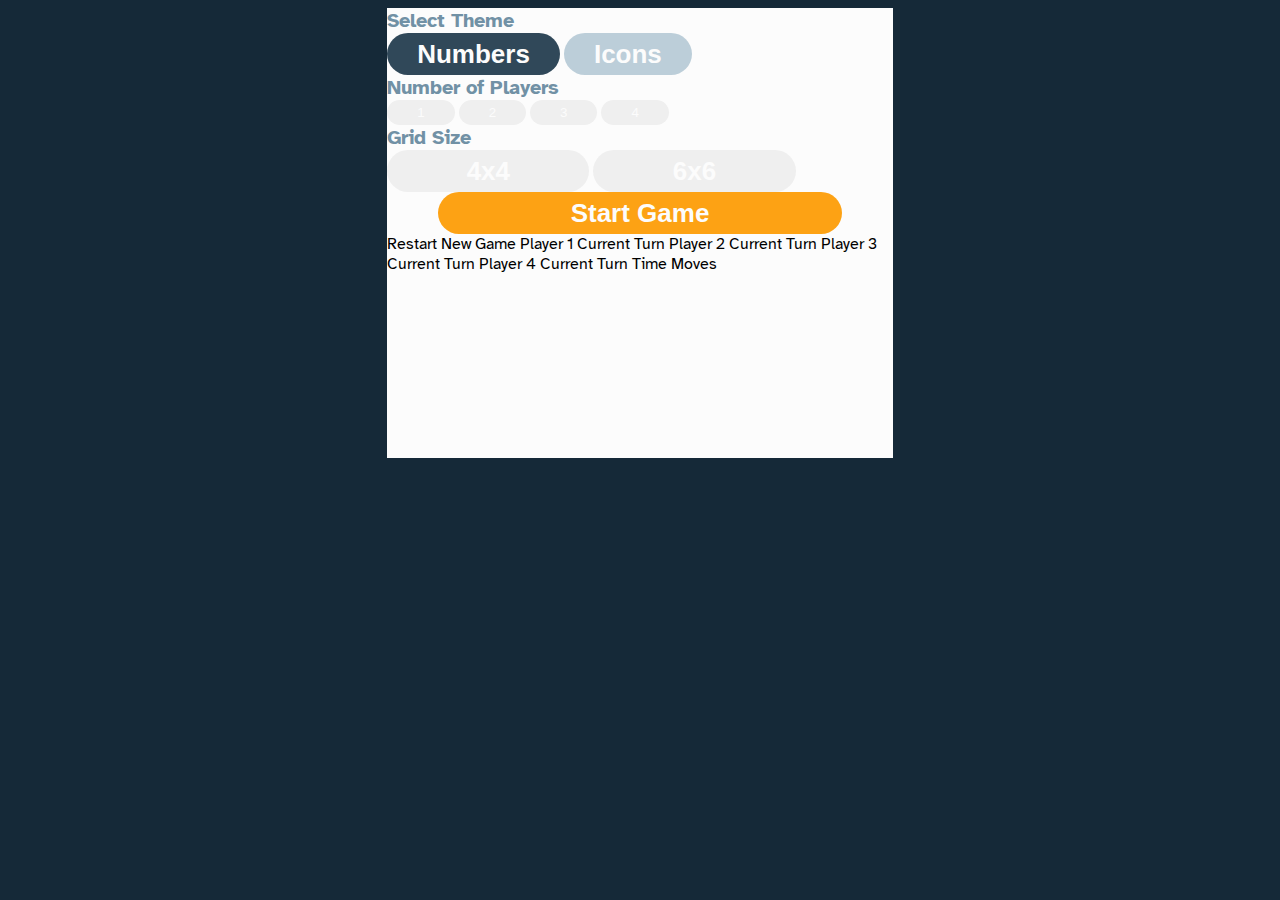
==== index.html @ 7f74958a "Rearrangemnt to deploy" ====
<!DOCTYPE html>
<html lang="en">
  <head>
    <meta charset="UTF-8" />
    <meta name="viewport" content="width=device-width, initial-scale=1.0" />

    <link
      rel="icon"
      type="image/png"
      sizes="32x32"
      href="./assets/favicon-32x32.png"
    />
    <link rel="stylesheet" href="styles.css" />

    <title>Frontend Mentor | Memory game</title>
  </head>

  <body>
    <div class="gameBoard">
      <!-- Game setup start -->

      <div>
        <div class="options">Select Theme</div>
        <div>
          <button id="numbers">Numbers</button>
          <button id="icons">Icons</button>
        </div>
      </div>

      <div>
        <div class="options">Number of Players</div>
        <div>
          <button class="btn">1</button>
          <button class="btn">2</button>
          <button class="btn">3</button>
          <button class="btn">4</button>
        </div>
      </div>

      <div>
        <div class="options">Grid Size</div>
        <div>
          <button class="grid-sizebtn">4x4</button>
          <button class="grid-sizebtn">6x6</button>
        </div>
      </div>
      <div><button class="start-btn">Start Game</button></div>

      <!-- Game setup end -->

      <!-- Game board start -->

      Restart New Game
      <!-- Multiplayer scores start -->

      Player 1
      <!-- P1 score -->
      Current Turn Player 2
      <!-- P2 score -->
      Current Turn Player 3
      <!-- P3 score -->
      Current Turn Player 4
      <!-- P4 score -->
      Current Turn

      <!-- Multiplayer scores start -->

      <!-- Solo game time and moves counter start -->

      Time
      <!-- Time elapsed -->

      Moves
      <!-- Moves total -->

      <!-- Solo game time and moves counter end -->

      <!-- Game board end -->
    </div>
  </body>
</html>
---- styles.css ----
/* Atkinson Hyperlegible Font */
@import url('https://fonts.googleapis.com/css2?family=Atkinson+Hyperlegible:wght@700&display=swap');

body{
    background-color: #152938;
    font-family: 'Atkinson Hyperlegible', sans-serif;
}
.gameBoard{
    background-color: #FCFCFC;
    margin: auto;
}

#numbers{
    background-color: #304859;
    border-radius: 26px;
    color:  #FCFCFC;
    font-size: 26px;
    line-height: 32px;
    font-weight: 700;
    padding: 5px 30px;
    border: 0;
}
#icons{
    background-color: #BCCED9;
    border-radius: 26px;
    color: #FCFCFC;
    font-size: 26px;
    line-height: 32px;
    font-weight: 700;
    padding: 5px 30px;
    border: 0;
}
.btn{
    border-radius: 26px;
    padding: 5px 30px;
    border: 0;
    color: #FCFCFC;
}
.grid-sizebtn{
    padding: 5px 30px;
    border-radius: 26px;
    font-size: 26px;
    line-height: 32px;
    font-weight: 700;
    border: 0;
    width: 40%;
    color:#FCFCFC;
}
.start-btn{
    padding: 5px 30px;
    background-color: #FDA214;
    border-radius: 35px;
    font-size: 26px;
    line-height: 32px;
    font-weight: 700;
    border: 0;
    color:  #FCFCFC;
    width: 80%;
    display: block;
    margin: auto;
}
.options{
    display: block;
    margin: auto;
}
/* For Desktop */
@media screen and (min-width:769px) {
    .gameBoard{
        height:50vh;
        width: 40%;
    }
    .options{
        color: #7191A5;
        font-weight: 700;
        font-size: 20px;
        line-height: 25px;
    }
    
}
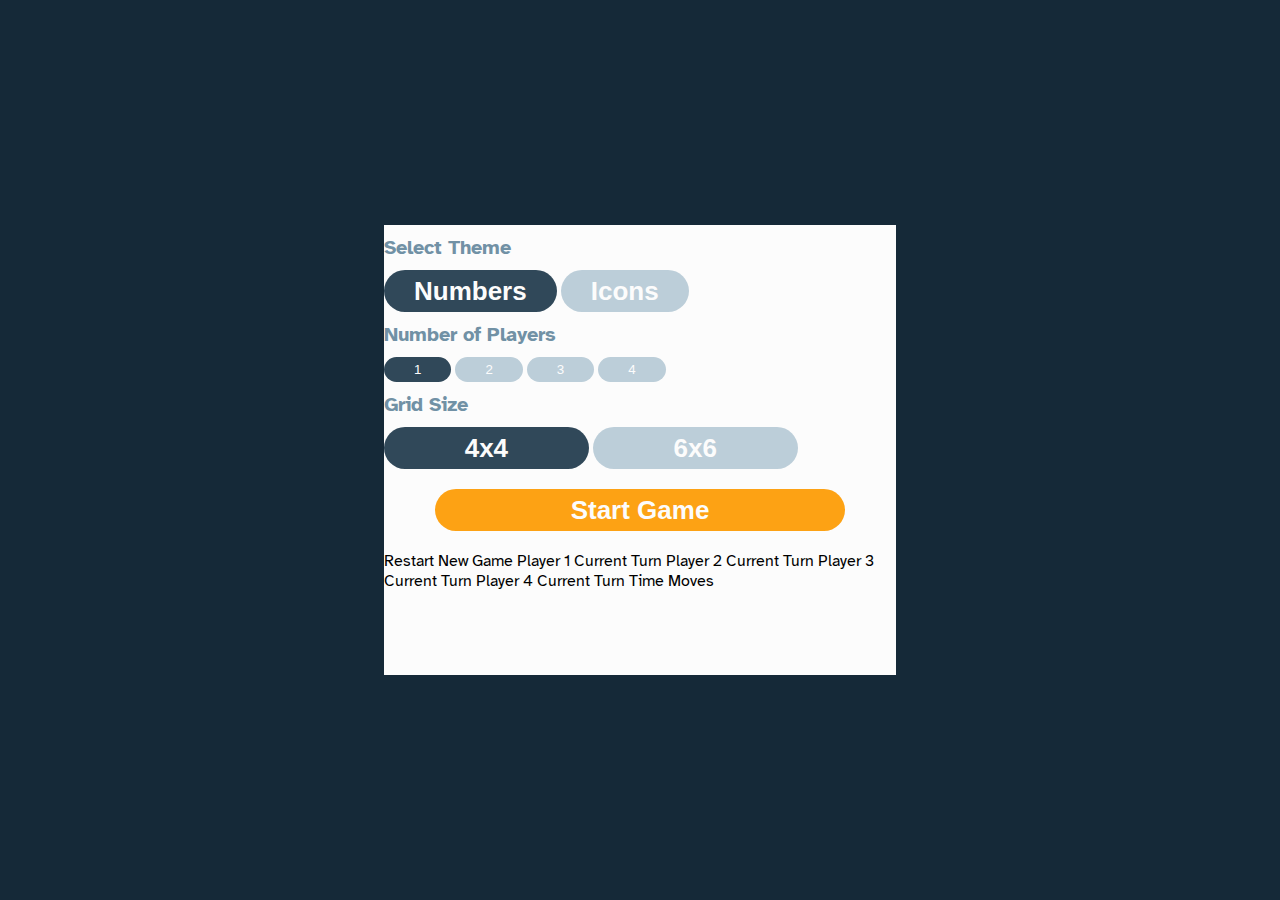
==== commit 7931f7e3: "Styling update" ====
--- a/index.html
+++ b/index.html
@@ -21,7 +21,7 @@
 
       <div>
         <div class="options">Select Theme</div>
-        <div>
+        <div class="themeChoice">
           <button id="numbers">Numbers</button>
           <button id="icons">Icons</button>
         </div>
@@ -29,8 +29,8 @@
 
       <div>
         <div class="options">Number of Players</div>
-        <div>
-          <button class="btn">1</button>
+        <div playerChoice>
+          <button class="btn one">1</button>
           <button class="btn">2</button>
           <button class="btn">3</button>
           <button class="btn">4</button>
@@ -39,8 +39,8 @@
 
       <div>
         <div class="options">Grid Size</div>
-        <div>
-          <button class="grid-sizebtn">4x4</button>
+        <div gridChoice>
+          <button class="grid-sizebtn fourbyfour">4x4</button>
           <button class="grid-sizebtn">6x6</button>
         </div>
       </div>
--- a/styles.css
+++ b/styles.css
@@ -7,7 +7,10 @@
 }
 .gameBoard{
     background-color: #FCFCFC;
-    margin: auto;
+    position: absolute;
+    top: 50%;
+    left: 50%;
+    transform: translate(-50%, -50%);
 }
 
 #numbers{
@@ -35,6 +38,10 @@
     padding: 5px 30px;
     border: 0;
     color: #FCFCFC;
+    background-color: #BCCED9;
+}
+.one {
+    background-color: #304859;
 }
 .grid-sizebtn{
     padding: 5px 30px;
@@ -45,6 +52,10 @@
     border: 0;
     width: 40%;
     color:#FCFCFC;
+    background-color: #BCCED9;
+}
+.fourbyfour{
+    background-color: #304859;
 }
 .start-btn{
     padding: 5px 30px;
@@ -57,7 +68,7 @@
     color:  #FCFCFC;
     width: 80%;
     display: block;
-    margin: auto;
+    margin: 20px auto;
 }
 .options{
     display: block;
@@ -74,6 +85,8 @@
         font-weight: 700;
         font-size: 20px;
         line-height: 25px;
+        margin: 10px 0;
+
     }
-    
+   
 }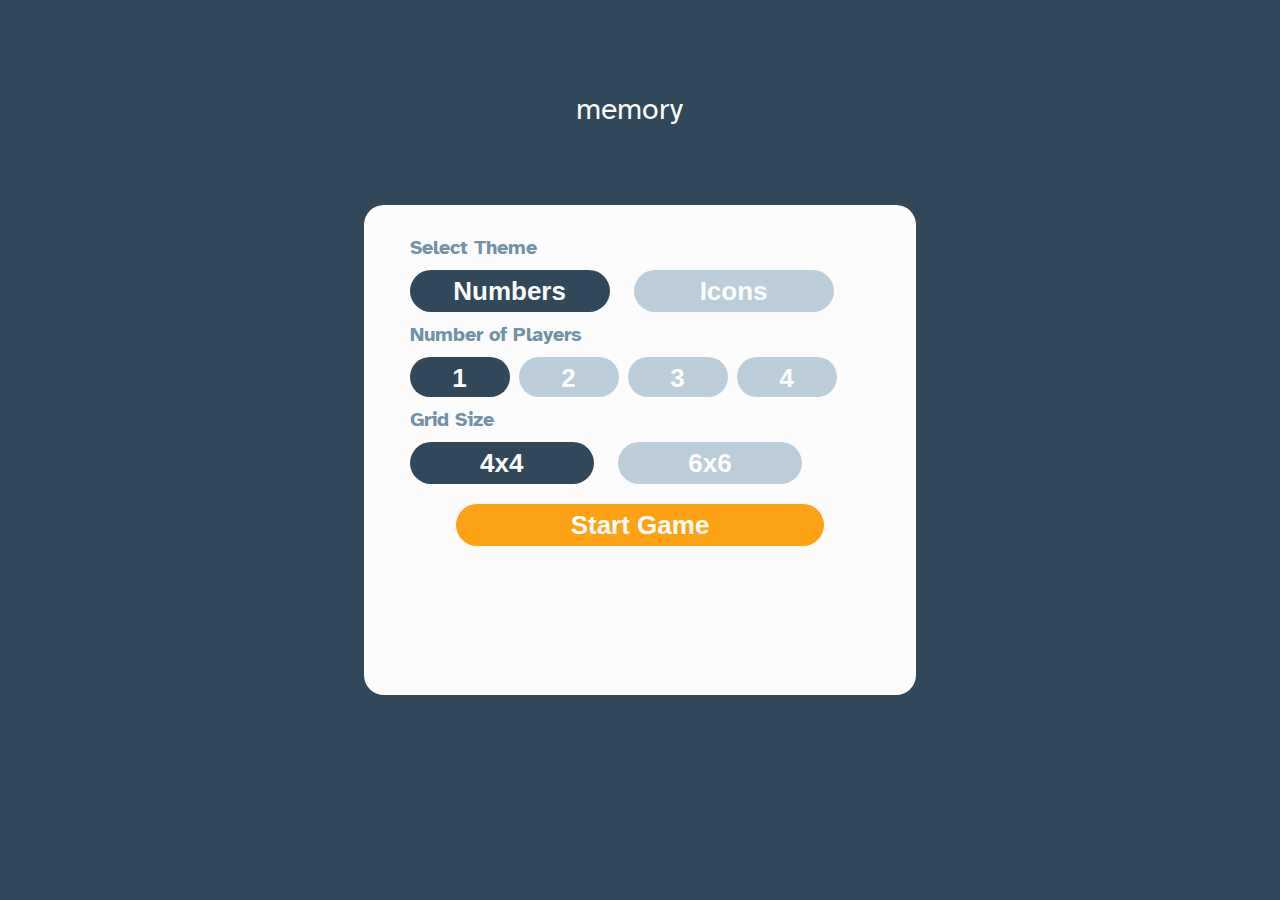
==== commit 02e5cef1: "final startpage" ====
--- a/index.html
+++ b/index.html
@@ -16,9 +16,10 @@
   </head>
 
   <body>
+    <div class="heading">memory</div>
     <div class="gameBoard">
       <!-- Game setup start -->
-
+      <div class="homepage">
       <div>
         <div class="options">Select Theme</div>
         <div class="themeChoice">
@@ -45,37 +46,8 @@
         </div>
       </div>
       <div><button class="start-btn">Start Game</button></div>
-
-      <!-- Game setup end -->
-
-      <!-- Game board start -->
-
-      Restart New Game
-      <!-- Multiplayer scores start -->
-
-      Player 1
-      <!-- P1 score -->
-      Current Turn Player 2
-      <!-- P2 score -->
-      Current Turn Player 3
-      <!-- P3 score -->
-      Current Turn Player 4
-      <!-- P4 score -->
-      Current Turn
-
-      <!-- Multiplayer scores start -->
-
-      <!-- Solo game time and moves counter start -->
-
-      Time
-      <!-- Time elapsed -->
-
-      Moves
-      <!-- Moves total -->
-
-      <!-- Solo game time and moves counter end -->
-
-      <!-- Game board end -->
+    </div>
+     
     </div>
   </body>
 </html>
--- a/styles.css
+++ b/styles.css
@@ -2,8 +2,18 @@
 @import url('https://fonts.googleapis.com/css2?family=Atkinson+Hyperlegible:wght@700&display=swap');
 
 body{
+    background-color: #304859;
+    font-family: 'Atkinson Hyperlegible', sans-serif;
+}
+body:hover{
     background-color: #152938;
-    font-family: 'Atkinson Hyperlegible', sans-serif;
+}
+.heading{
+    color: #FCFCFC;
+    position: absolute;
+    top: 10%;
+    left: 45%;
+    font-size: 30px;
 }
 .gameBoard{
     background-color: #FCFCFC;
@@ -11,8 +21,12 @@
     top: 50%;
     left: 50%;
     transform: translate(-50%, -50%);
+    border-radius: 20px;
+    padding: 20px;
 }
-
+.homepage{
+    margin: 0 5%; 
+}
 #numbers{
     background-color: #304859;
     border-radius: 26px;
@@ -22,6 +36,10 @@
     font-weight: 700;
     padding: 5px 30px;
     border: 0;
+}
+#numbers:hover{
+    background-color: #152938;
+    cursor: pointer;
 }
 #icons{
     background-color: #BCCED9;
@@ -33,15 +51,30 @@
     padding: 5px 30px;
     border: 0;
 }
+#icons:hover{
+    background-color: #6395B8;
+    cursor: pointer;
+}
 .btn{
     border-radius: 26px;
     padding: 5px 30px;
     border: 0;
     color: #FCFCFC;
     background-color: #BCCED9;
+    font-size: 26px;
+    font-weight: 700;
+    line-height: 32px;
+}
+.btn:hover{
+    background-color: #6395B8;
+    cursor: pointer;
 }
 .one {
     background-color: #304859;
+}
+.one:hover{
+    background-color:#152938;
+    cursor: pointer;
 }
 .grid-sizebtn{
     padding: 5px 30px;
@@ -54,8 +87,16 @@
     color:#FCFCFC;
     background-color: #BCCED9;
 }
+.grid-sizebtn:hover{
+    background-color: #6395B8;
+    cursor: pointer;
+}
 .fourbyfour{
     background-color: #304859;
+}
+.fourbyfour:hover{
+    background-color: #152938;
+    cursor: pointer;
 }
 .start-btn{
     padding: 5px 30px;
@@ -69,6 +110,11 @@
     width: 80%;
     display: block;
     margin: 20px auto;
+}
+.start-btn:hover{
+    background-color: #FFB84A;
+    cursor: pointer;
+
 }
 .options{
     display: block;
@@ -88,5 +134,20 @@
         margin: 10px 0;
 
     }
+    #numbers{
+        width: 200px;
+        margin-right: 20px;
+    }
    
+    #icons{
+        width: 200px;
+    }
+    .btn{
+        width: 100px;
+        height: 40px;
+        margin-right: 5px;
+    }
+    .fourbyfour{
+        margin-right: 20px;
+    }
 }